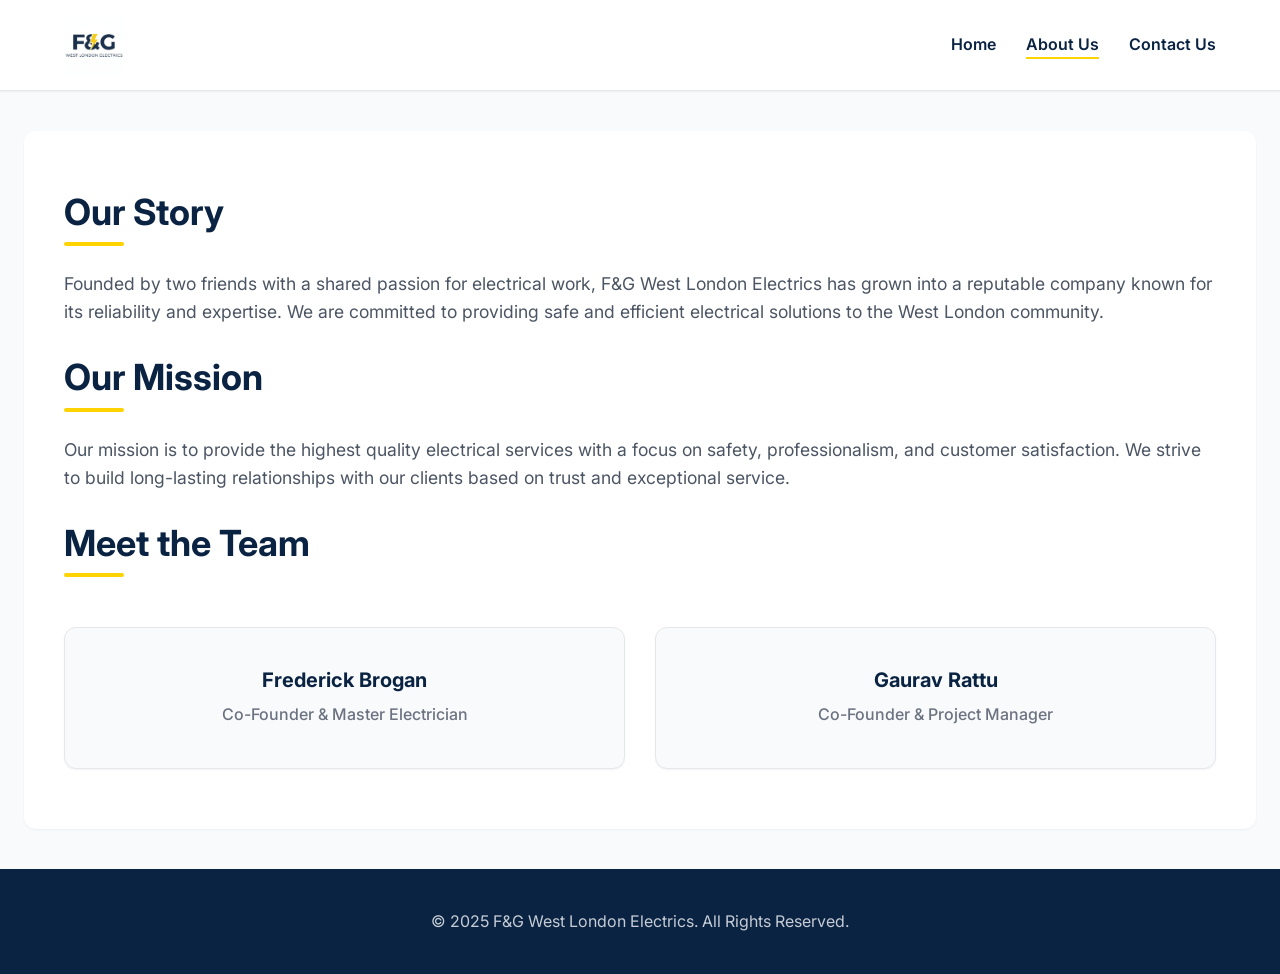
==== about.html @ 53b3a7bb "Improve design (69f9fd1ccfc28ebc1dd550c7)" ====
<!DOCTYPE html>
<html lang="en">
<head>
    <meta charset="UTF-8">
    <meta name="viewport" content="width=device-width, initial-scale=1.0">
    <title>About Us - F&G West London Electrics</title>
    <link rel="stylesheet" href="style.css">
    <link rel="icon" type="image/png" href="input_file_0.png">
</head>
<body>
    <header>
        <div class="container">
            <div class="logo">
                <a href="index.html">
                    <img src="input_file_0.png" alt="F&G West London Electrics Logo">
                </a>
            </div>
            <nav>
                <ul>
                    <li><a href="index.html">Home</a></li>
                    <li><a href="about.html" class="active">About Us</a></li>
                    <li><a href="contact.html">Contact Us</a></li>
                </ul>
            </nav>
        </div>
    </header>

    <section class="main-content container">
        <h2>Our Story</h2>
        <p>Founded by two friends with a shared passion for electrical work, F&G West London Electrics has grown into a reputable company known for its reliability and expertise. We are committed to providing safe and efficient electrical solutions to the West London community.</p>

        <h2>Our Mission</h2>
        <p>Our mission is to provide the highest quality electrical services with a focus on safety, professionalism, and customer satisfaction. We strive to build long-lasting relationships with our clients based on trust and exceptional service.</p>

        <h2>Meet the Team</h2>
        <div class="team-members">
            <div class="team-member">
                <h3>Frederick Brogan</h3>
                <p>Co-Founder & Master Electrician</p>
            </div>
            <div class="team-member">
                <h3>Gaurav Rattu</h3>
                <p>Co-Founder & Project Manager</p>
            </div>
        </div>
    </section>

    <footer>
        <div class="container">
            <p>&copy; 2025 F&G West London Electrics. All Rights Reserved.</p>
        </div>
    </footer>
</body>
</html>
---- style.css ----
@import url('https://fonts.googleapis.com/css2?family=Inter:wght@300;400;600;700&display=swap');

/* General Body Styles */
:root {
    --primary-color: #0A2342;
    --secondary-color: #FFD300;
    --text-dark: #333333;
    --text-light: #F5F7FA;
    --bg-light: #FFFFFF;
    --bg-subtle: #F9FAFB;
    --border-color: #E5E7EB;
    --shadow-sm: 0 1px 2px 0 rgba(0, 0, 0, 0.05);
    --shadow-md: 0 4px 6px -1px rgba(0, 0, 0, 0.1), 0 2px 4px -1px rgba(0, 0, 0, 0.06);
    --shadow-lg: 0 10px 15px -3px rgba(0, 0, 0, 0.1), 0 4px 6px -2px rgba(0, 0, 0, 0.05);
    --transition-fast: 0.2s ease-in-out;
}

body {
    font-family: 'Inter', sans-serif;
    margin: 0;
    background-color: var(--bg-subtle);
    color: var(--text-dark);
    line-height: 1.6;
    -webkit-font-smoothing: antialiased;
}

.container {
    width: 90%;
    max-width: 1200px;
    margin: 0 auto;
    padding: 0 20px;
}

h1, h2, h3, h4, h5, h6 {
    color: var(--primary-color);
    margin-top: 0;
    line-height: 1.2;
}

a {
    transition: color var(--transition-fast);
}

/* Header and Navigation */
header {
    background-color: var(--bg-light);
    color: var(--primary-color);
    padding: 15px 0;
    border-bottom: 1px solid var(--border-color);
    position: sticky;
    top: 0;
    z-index: 1000;
    box-shadow: var(--shadow-sm);
}

header .container {
    display: flex;
    justify-content: space-between;
    align-items: center;
}

.logo a {
    display: flex;
    align-items: center;
    text-decoration: none;
}

.logo img {
    height: 60px;
    width: auto;
    transition: transform var(--transition-fast);
}

.logo img:hover {
    transform: scale(1.05);
}

nav ul {
    list-style: none;
    margin: 0;
    padding: 0;
    display: flex;
    gap: 30px;
}

nav a {
    color: var(--primary-color);
    text-decoration: none;
    font-weight: 600;
    font-size: 1rem;
    position: relative;
    padding-bottom: 5px;
}

nav a::after {
    content: '';
    position: absolute;
    width: 0;
    height: 2px;
    bottom: 0;
    left: 0;
    background-color: var(--secondary-color);
    transition: width var(--transition-fast);
}

nav a.active::after, nav a:hover::after {
    width: 100%;
}

nav a.active, nav a:hover {
    color: var(--primary-color);
}

/* Hero Section */
.hero {
    background: linear-gradient(135deg, #0A2342 0%, #1a4377 100%);
    color: var(--text-light);
    text-align: center;
    padding: 120px 0;
    position: relative;
    overflow: hidden;
}

.hero::after {
    content: '';
    position: absolute;
    top: 0;
    left: 0;
    right: 0;
    bottom: 0;
    background: url('data:image/svg+xml;utf8,<svg width="100" height="100" viewBox="0 0 100 100" xmlns="http://www.w3.org/2000/svg"><circle cx="50" cy="50" r="40" stroke="rgba(255,255,255,0.05)" stroke-width="2" fill="none"/></svg>') repeat;
    opacity: 0.4;
    z-index: 1;
}

.hero .container {
    position: relative;
    z-index: 2;
}

.hero h2 {
    font-size: 3.5rem;
    margin-bottom: 20px;
    color: var(--bg-light);
    font-weight: 700;
    letter-spacing: -1px;
}

.hero p {
    font-size: 1.25rem;
    max-width: 600px;
    margin: 0 auto 40px;
    opacity: 0.9;
}

.cta-button {
    background-color: var(--secondary-color);
    color: var(--primary-color);
    padding: 16px 36px;
    text-decoration: none;
    font-weight: 700;
    font-size: 1.1rem;
    border-radius: 8px;
    display: inline-block;
    border: none;
    cursor: pointer;
    box-shadow: var(--shadow-md);
    transition: transform var(--transition-fast), box-shadow var(--transition-fast);
}

.cta-button:hover {
    transform: translateY(-2px);
    box-shadow: var(--shadow-lg);
    background-color: #ffd81a;
}

/* Sections General */
section {
    padding: 80px 0;
}

/* About Preview Section */
.about-preview {
    background-color: var(--bg-light);
    text-align: center;
    border-bottom: 1px solid var(--border-color);
}

.about-preview h3 {
    font-size: 2.25rem;
    margin-bottom: 24px;
}

.about-preview p {
    font-size: 1.1rem;
    max-width: 800px;
    margin: 0 auto 30px;
    color: #4B5563;
}

.about-preview a {
    color: var(--primary-color);
    font-weight: 600;
    text-decoration: none;
    display: inline-flex;
    align-items: center;
    gap: 8px;
}

.about-preview a:hover {
    color: var(--secondary-color);
}

/* Main Content Section */
.main-content {
    background-color: var(--bg-light);
    border-radius: 12px;
    box-shadow: var(--shadow-sm);
    margin: 40px auto;
    padding: 60px 40px;
}

.main-content h2 {
    font-size: 2.25rem;
    margin-bottom: 24px;
    position: relative;
    padding-bottom: 12px;
}

.main-content h2::after {
    content: '';
    position: absolute;
    bottom: 0;
    left: 0;
    width: 60px;
    height: 4px;
    background-color: var(--secondary-color);
    border-radius: 2px;
}

.main-content p {
    font-size: 1.1rem;
    color: #4B5563;
    margin-bottom: 30px;
}

/* Team Members */
.team-members {
    display: grid;
    grid-template-columns: repeat(auto-fit, minmax(250px, 1fr));
    gap: 30px;
    margin-top: 50px;
}

.team-member {
    background-color: var(--bg-subtle);
    padding: 40px 20px;
    border-radius: 12px;
    text-align: center;
    box-shadow: var(--shadow-sm);
    transition: transform var(--transition-fast);
    border: 1px solid var(--border-color);
}

.team-member:hover {
    transform: translateY(-5px);
    box-shadow: var(--shadow-md);
}

.team-member h3 {
    margin: 0 0 10px 0;
    font-size: 1.25rem;
}

.team-member p {
    color: #6B7280;
    font-weight: 500;
    margin: 0;
    font-size: 1rem;
}

/* Contact Page Layout */
.contact-layout {
    display: grid;
    grid-template-columns: 3fr 2fr;
    gap: 50px;
    margin-top: 40px;
}

/* Contact Form */
#contact-form {
    background-color: var(--bg-light);
    padding: 40px;
    border-radius: 12px;
    box-shadow: var(--shadow-md);
    border: 1px solid var(--border-color);
}

#contact-form label {
    display: block;
    margin-bottom: 8px;
    font-weight: 600;
    color: var(--primary-color);
}

#contact-form input,
#contact-form textarea {
    width: 100%;
    padding: 12px 16px;
    margin-bottom: 24px;
    border: 1px solid #D1D5DB;
    border-radius: 8px;
    box-sizing: border-box;
    font-family: inherit;
    font-size: 1rem;
    transition: border-color var(--transition-fast), box-shadow var(--transition-fast);
}

#contact-form input:focus,
#contact-form textarea:focus {
    outline: none;
    border-color: var(--primary-color);
    box-shadow: 0 0 0 3px rgba(10, 35, 66, 0.1);
}

#contact-form .cta-button {
    width: 100%;
    margin-top: 10px;
}

.contact-info {
    background-color: var(--bg-subtle);
    padding: 40px;
    border-radius: 12px;
    border: 1px solid var(--border-color);
    height: fit-content;
}

.contact-info h3 {
    margin-top: 0;
    margin-bottom: 20px;
    font-size: 1.5rem;
}

.contact-info p {
    margin-bottom: 15px;
    display: flex;
    flex-direction: column;
}

.contact-info strong {
    color: var(--primary-color);
    margin-bottom: 4px;
}

/* Footer */
footer {
    background-color: var(--primary-color);
    color: var(--text-light);
    text-align: center;
    padding: 40px 0;
    margin-top: auto;
}

footer p {
    margin: 0;
    opacity: 0.8;
}

/* Responsive Design */
@media (max-width: 768px) {
    header .container {
        flex-direction: column;
        gap: 20px;
    }

    nav ul {
        flex-wrap: wrap;
        justify-content: center;
        gap: 15px;
    }

    .hero h2 {
        font-size: 2.5rem;
    }

    .contact-layout {
        grid-template-columns: 1fr;
    }
    
    .main-content {
        padding: 40px 20px;
        margin: 20px auto;
    }
}

.secondary-button {
    background-color: transparent;
    color: var(--primary-color);
    padding: 14px 34px;
    text-decoration: none;
    font-weight: 700;
    font-size: 1.1rem;
    border-radius: 8px;
    display: inline-block;
    border: 2px solid var(--primary-color);
    cursor: pointer;
    transition: all var(--transition-fast);
}

.secondary-button:hover {
    background-color: var(--primary-color);
    color: var(--bg-light);
    transform: translateY(-2px);
    box-shadow: var(--shadow-md);
}
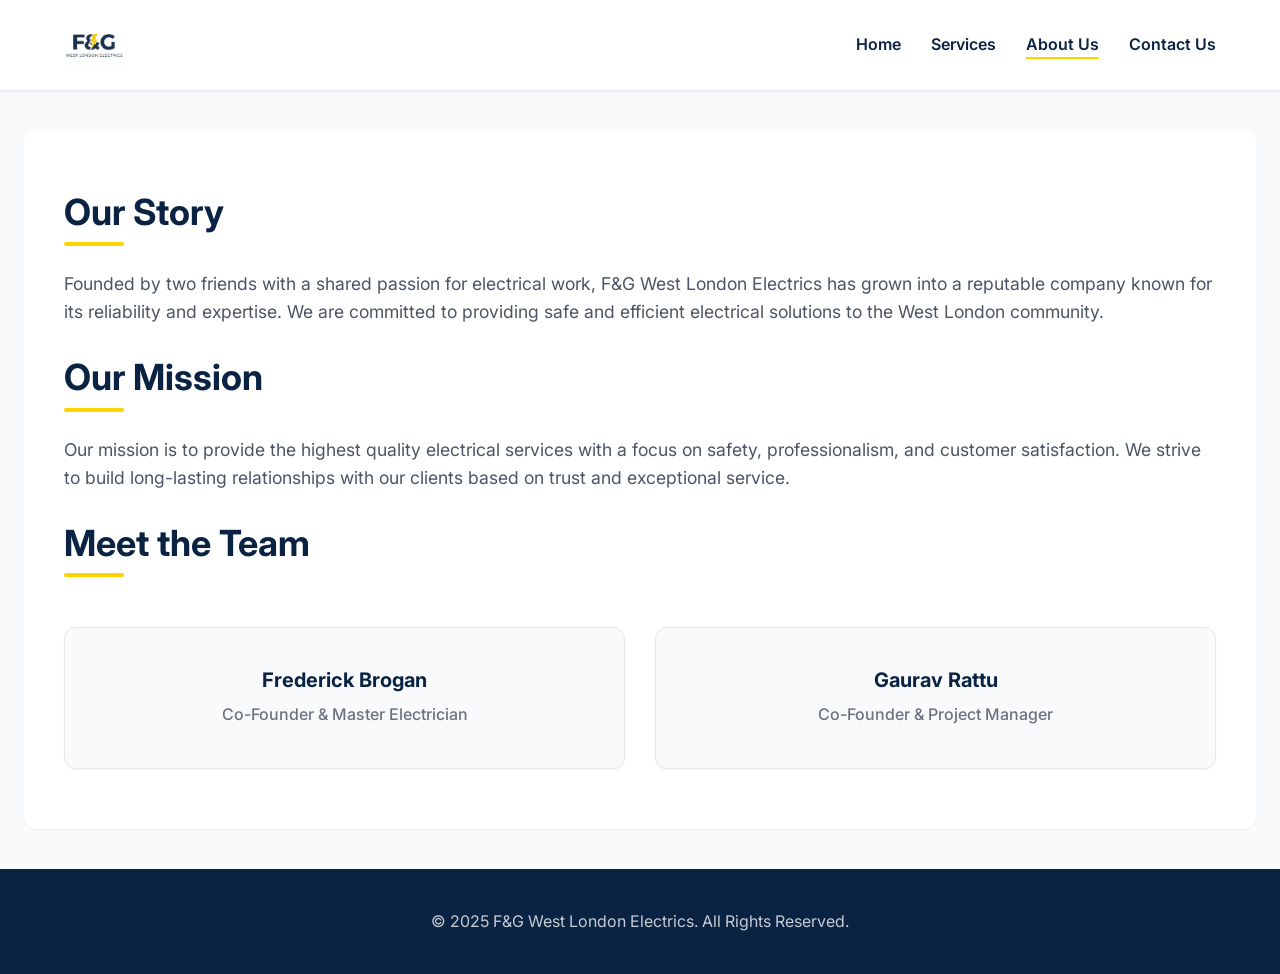
==== commit 7b866c7e: "Add services page and make contact form functional without a domain (69f9fecceeb93fd1a7cfb071)" ====
--- a/about.html
+++ b/about.html
@@ -18,6 +18,7 @@
             <nav>
                 <ul>
                     <li><a href="index.html">Home</a></li>
+                    <li><a href="services.html">Services</a></li>
                     <li><a href="about.html" class="active">About Us</a></li>
                     <li><a href="contact.html">Contact Us</a></li>
                 </ul>
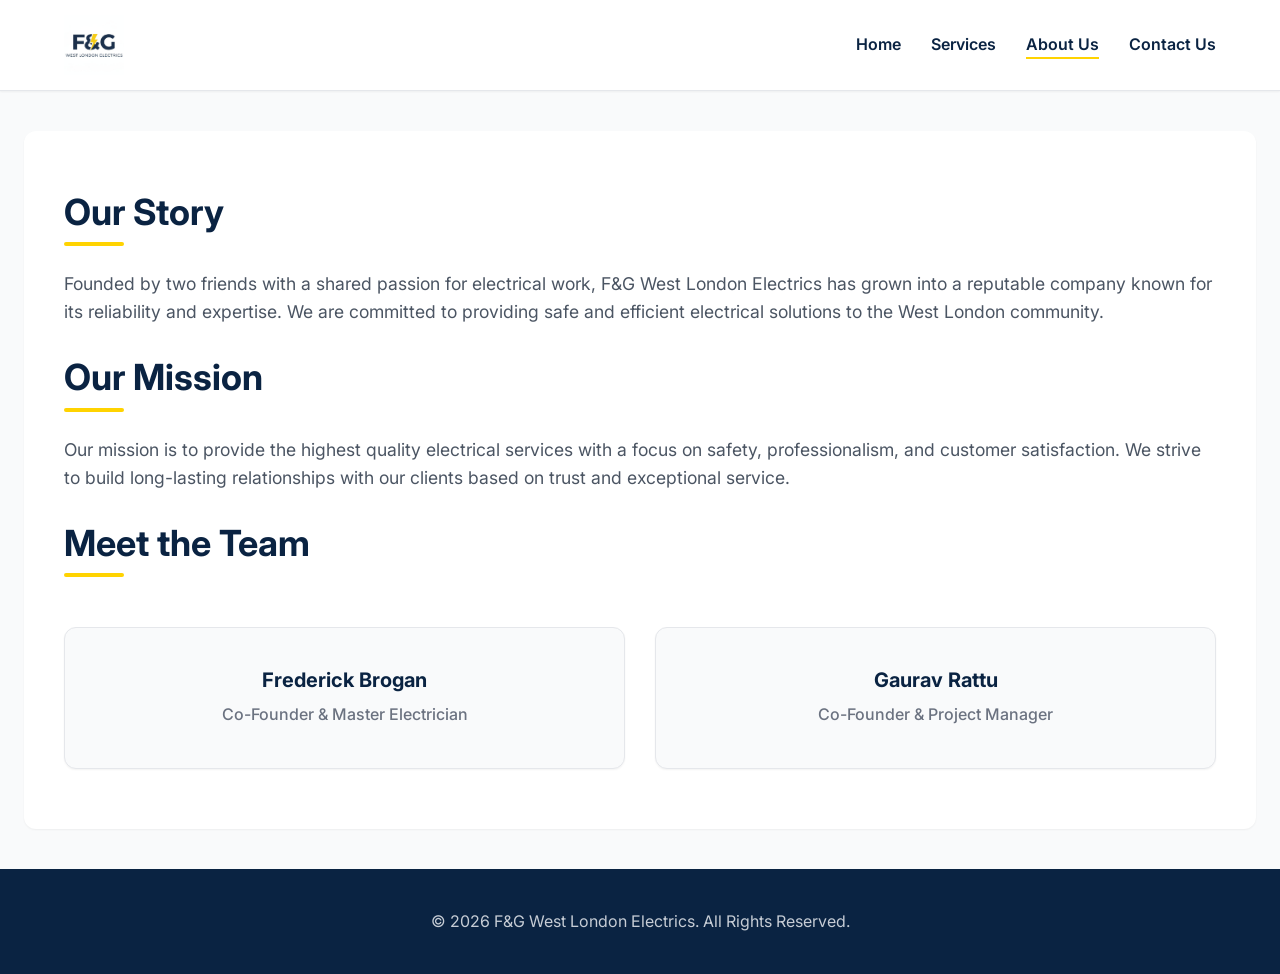
==== commit 898f0d05: "Update copyright year in about.html" ====
--- a/about.html
+++ b/about.html
@@ -48,7 +48,7 @@
 
     <footer>
         <div class="container">
-            <p>&copy; 2025 F&G West London Electrics. All Rights Reserved.</p>
+            <p>&copy; 2026 F&G West London Electrics. All Rights Reserved.</p>
         </div>
     </footer>
 </body>
